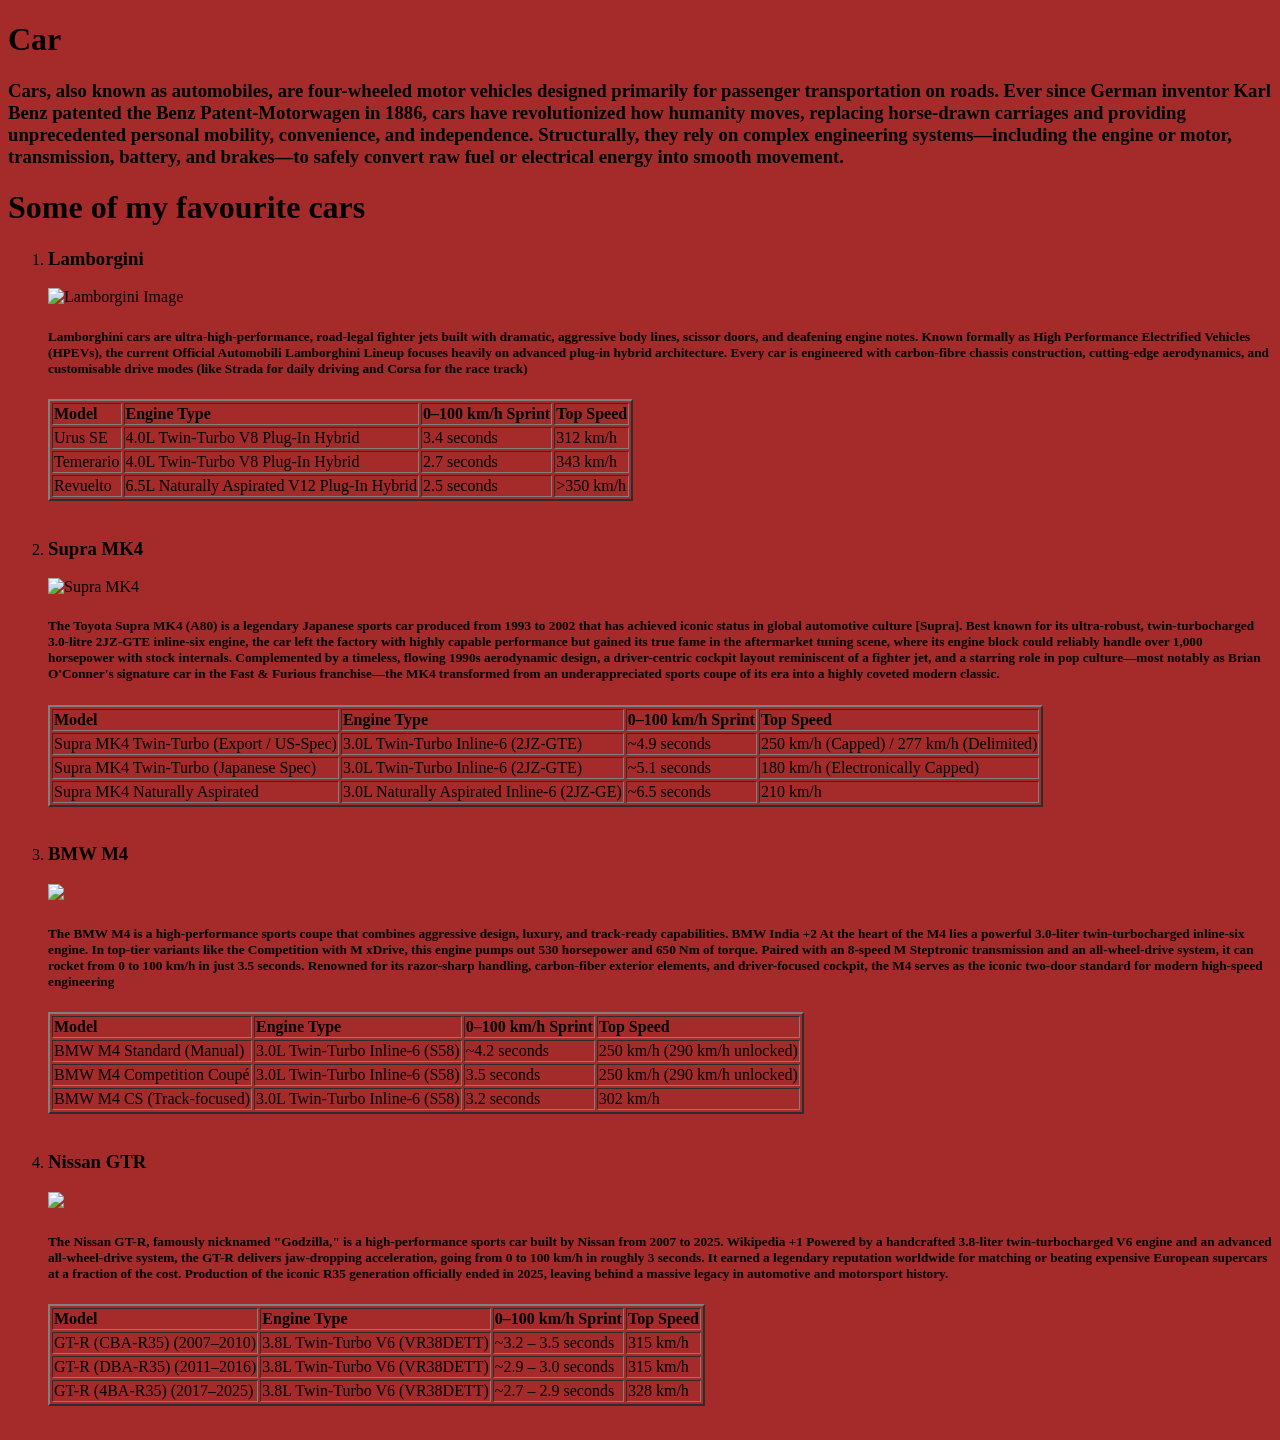
==== 02-favourite-car/index.html @ 686dd2f0 "Add files via upload" ====
<!DOCTYPE html>
<html lang="en">

<head>
    <meta charset="UTF-8">
    <meta name="viewport" content="width=device-width, initial-scale=1.0">
    <title>CAR DESCRIPTION</title>
    <link rel="stylesheet" href="style.css" >
</head>

<body>
    <h1>Car</h1>
    <h3>Cars, also known as automobiles, are four-wheeled motor vehicles designed primarily for passenger transportation
        on roads. Ever since German inventor Karl Benz patented the Benz Patent-Motorwagen in 1886, cars have
        revolutionized how humanity moves, replacing horse-drawn carriages and providing unprecedented personal
        mobility, convenience, and independence. Structurally, they rely on complex engineering systems—including the
        engine or motor, transmission, battery, and brakes—to safely convert raw fuel or electrical energy into smooth
        movement.</h3>
    <h1>Some of my favourite cars</h1>
    <ol>
        <li>
            <h3>Lamborgini</h3>

            <img src="C:\Users\user\Desktop\HTML\Sigma Web Development Course\Beginner 3rd\lambo.jpg"
                alt="Lamborgini Image">
            <h5>Lamborghini cars are ultra-high-performance, road-legal fighter jets built with dramatic, aggressive
                body lines, scissor doors, and deafening engine notes. Known formally as High Performance Electrified
                Vehicles (HPEVs), the current Official Automobili Lamborghini Lineup focuses heavily on advanced plug-in
                hybrid architecture. Every car is engineered with carbon-fibre chassis construction, cutting-edge
                aerodynamics, and customisable drive modes (like Strada for daily driving and Corsa for the race track)
            </h5>
            <table border="2">
                <thead>

                    <th>Model</th>
                    <th>Engine Type</th>
                    <th>0–100 km/h Sprint</th>
                    <th>Top Speed</th>

                </thead>
                <tbody>
                    <tr>
                    <td>Urus SE</td>
                    <td>4.0L Twin-Turbo V8 Plug-In Hybrid</td>
                    <td>3.4 seconds</td>
                    <td>312 km/h</td>
                    </tr>
                    <tr>
                    <td>Temerario</td>
                    <td>4.0L Twin-Turbo V8 Plug-In Hybrid</td>
                    <td>2.7 seconds</td>
                    <td>343 km/h</td>
                    </tr>
                    <tr>
                    <td>Revuelto</td>
                    <td>6.5L Naturally Aspirated V12 Plug-In Hybrid</td>
                    <td>2.5 seconds</td>
                    <td>>350 km/h</td>
                    </tr>
                    
                </tbody>

            </table>
            <br>

        </li>
        <li>
            <h3>Supra MK4</h3>
            <img src="C:\Users\user\Desktop\HTML\Sigma Web Development Course\Beginner 3rd\supramk4.jpg" alt="Supra MK4">
            <h5>The Toyota Supra MK4 (A80) is a legendary Japanese sports car produced from 1993 to 2002 that has achieved iconic status in global automotive culture [Supra]. Best known for its ultra-robust, twin-turbocharged 3.0-litre 2JZ-GTE inline-six engine, the car left the factory with highly capable performance but gained its true fame in the aftermarket tuning scene, where its engine block could reliably handle over 1,000 horsepower with stock internals. Complemented by a timeless, flowing 1990s aerodynamic design, a driver-centric cockpit layout reminiscent of a fighter jet, and a starring role in pop culture—most notably as Brian O'Conner's signature car in the Fast & Furious franchise—the MK4 transformed from an underappreciated sports coupe of its era into a highly coveted modern classic.
            </h5>
            <table border="2">
                <thead>

                    <th>Model</th>
                    <th>Engine Type</th>
                    <th>0–100 km/h Sprint</th>
                    <th>Top Speed</th>

                </thead>
                <tbody>
                    <tr>
                    <td>Supra MK4 Twin-Turbo (Export / US-Spec)</td>
                    <td>3.0L Twin-Turbo Inline-6 (2JZ-GTE)</td>
                    <td>~4.9 seconds</td>
                    <td>250 km/h (Capped) / 277 km/h (Delimited)</td>
                    </tr>
                    <tr>
                    <td>Supra MK4 Twin-Turbo (Japanese Spec)</td>
                    <td>3.0L Twin-Turbo Inline-6 (2JZ-GTE)</td>
                    <td>~5.1 seconds</td>
                    <td>180 km/h (Electronically Capped)</td>
                    </tr>
                    <tr>
                    <td>Supra MK4 Naturally Aspirated</td>
                    <td>    3.0L Naturally Aspirated Inline-6 (2JZ-GE)</td>
                    <td>~6.5 seconds</td>
                    <td>    210 km/h</td>
                    </tr>
                    
                </tbody>

            </table>
            <br>

        </li>
        <li>
            <h3>BMW M4</h3>
            <img src="C:\Users\user\Desktop\HTML\Sigma Web Development Course\Beginner 3rd\bmw_m4.jpg">
            <h5>The BMW M4 is a high-performance sports coupe that combines aggressive design, luxury, and track-ready capabilities. 
            
            BMW India
             +2
            At the heart of the M4 lies a powerful 3.0-liter twin-turbocharged inline-six engine. In top-tier variants like the Competition with M xDrive, this engine pumps out 530 horsepower and 650 Nm of torque. Paired with an 8-speed M Steptronic transmission and an all-wheel-drive system, it can rocket from 0 to 100 km/h in just 3.5 seconds. Renowned for its razor-sharp handling, carbon-fiber exterior elements, and driver-focused cockpit, the M4 serves as the iconic two-door standard for modern high-speed engineering
            </h5>
            <table border="2">
                <thead>

                    <th>Model</th>
                    <th>Engine Type</th>
                    <th>0–100 km/h Sprint</th>
                    <th>Top Speed</th>

                </thead>
                <tbody>
                    <tr>
                    <td>BMW M4 Standard (Manual)</td>
                    <td>3.0L Twin-Turbo Inline-6 (S58)</td>
                    <td>~4.2 seconds</td>
                    <td>250 km/h (290 km/h unlocked)</td>
                    </tr>
                    <tr>
                    <td>BMW M4 Competition Coupé</td>
                    <td>3.0L Twin-Turbo Inline-6 (S58)</td>
                    <td>3.5 seconds</td>
                    <td>250 km/h (290 km/h unlocked)</td>
                    </tr>
                    <tr>
                    <td>BMW M4 CS (Track-focused)</td>
                    <td>    3.0L Twin-Turbo Inline-6 (S58)</td>
                    <td>3.2 seconds</td>
                    <td>302 km/h</td>
                    </tr>
                    
                </tbody>

            </table>
            <br>

        </li>
        <li>
            <h3>Nissan GTR</h3>
            <img src="C:\Users\user\Desktop\HTML\Sigma Web Development Course\Beginner 3rd\nissangtr.jpg">
            <h5>The Nissan GT-R, famously nicknamed "Godzilla," is a high-performance sports car built by Nissan from 2007 to 2025. 
            
            Wikipedia
             +1
            Powered by a handcrafted 3.8-liter twin-turbocharged V6 engine and an advanced all-wheel-drive system, the GT-R delivers jaw-dropping acceleration, going from 0 to 100 km/h in roughly 3 seconds. It earned a legendary reputation worldwide for matching or beating expensive European supercars at a fraction of the cost. Production of the iconic R35 generation officially ended in 2025, leaving behind a massive legacy in automotive and motorsport history. </h5>
            <table border="2">
                <thead>

                    <th>Model</th>
                    <th>Engine Type</th>
                    <th>0–100 km/h Sprint</th>
                    <th>Top Speed</th>

                </thead>
                <tbody>
                    <tr>
                    <td>GT-R (CBA-R35)
                    (2007–2010)</td>
                    <td>3.8L Twin-Turbo V6 (VR38DETT)</td>
                    <td>~3.2 – 3.5 seconds</td>
                    <td>    315 km/h</td>
                    </tr>
                    <tr>
                    <td>GT-R (DBA-R35)
                    (2011–2016)</td>
                    <td>3.8L Twin-Turbo V6 (VR38DETT)</td>
                    <td>~2.9 – 3.0 seconds</td>
                    <td>315 km/h</td>
                    </tr>
                    <tr>
                    <td>GT-R (4BA-R35)
                    (2017–2025)</td>
                    <td>3.8L Twin-Turbo V6 (VR38DETT)</td>
                    <td>~2.7 – 2.9 seconds</td>
                    <td>    328 km/h</td>
                    </tr>
                    
                </tbody>

            </table>
            <br>

        </li>
        
    </ol>
</body>

</html>
---- 02-favourite-car/style.css ----
body{
    background-color: brown;
}
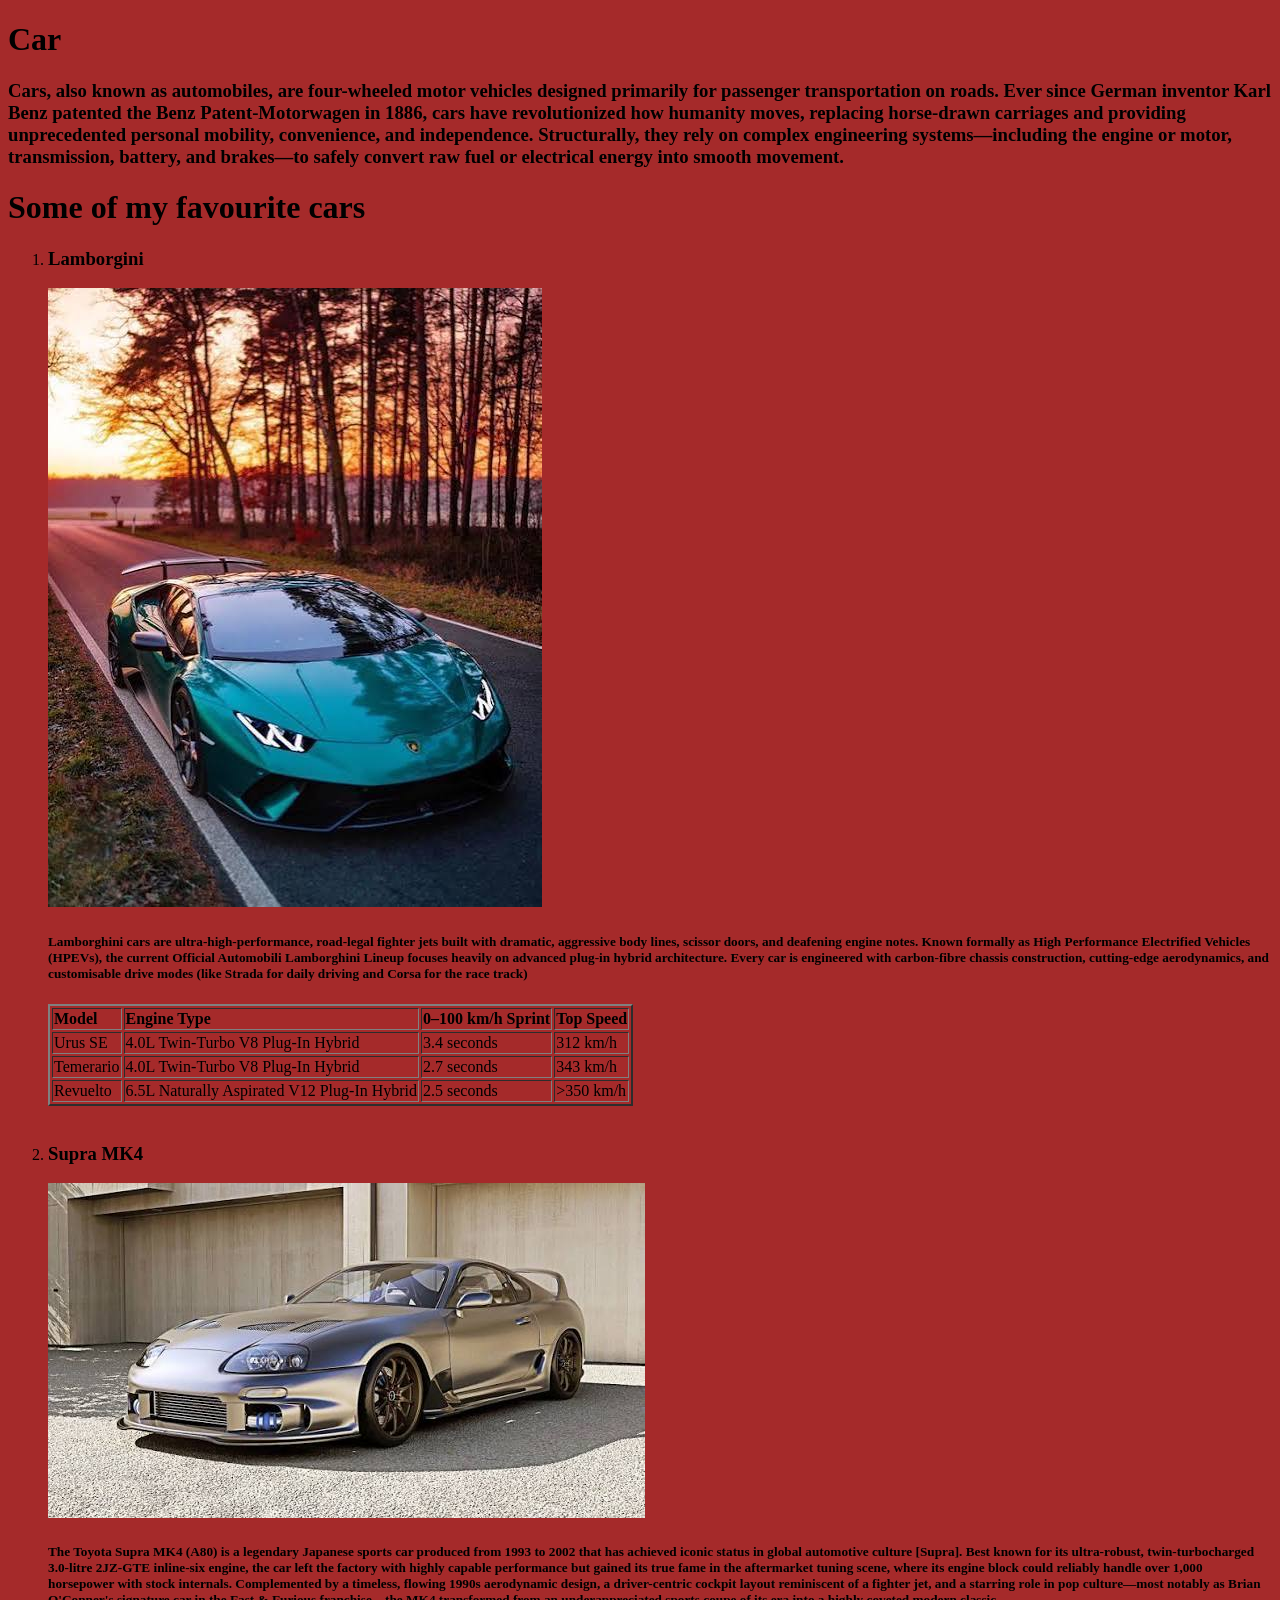
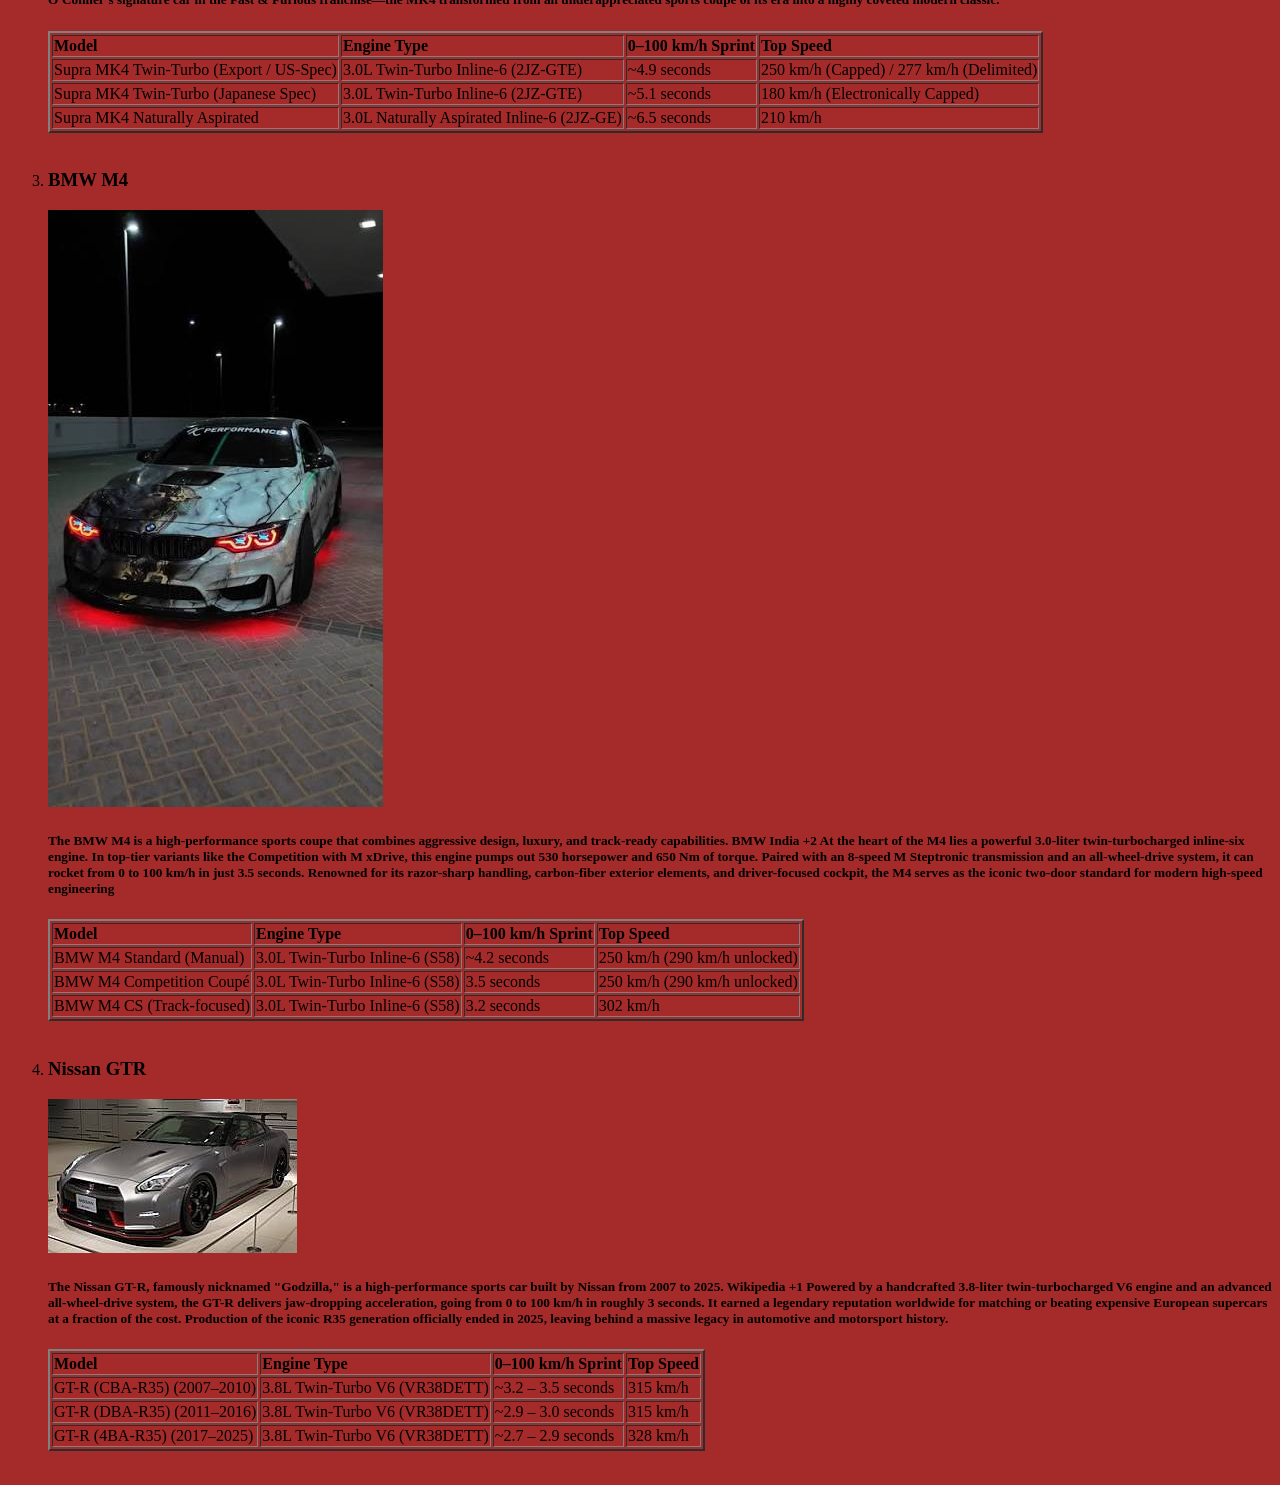
==== commit e1b4741d: "Fix HTML structure and update image sources Updated image paths and fixed HTML formatting issues." ====
--- a/02-favourite-car/index.html
+++ b/02-favourite-car/index.html
@@ -21,7 +21,7 @@
         <li>
             <h3>Lamborgini</h3>
 
-            <img src="C:\Users\user\Desktop\HTML\Sigma Web Development Course\Beginner 3rd\lambo.jpg"
+            <img src="Image/lambo.jpg"
                 alt="Lamborgini Image">
             <h5>Lamborghini cars are ultra-high-performance, road-legal fighter jets built with dramatic, aggressive
                 body lines, scissor doors, and deafening engine notes. Known formally as High Performance Electrified
@@ -66,7 +66,7 @@
         </li>
         <li>
             <h3>Supra MK4</h3>
-            <img src="C:\Users\user\Desktop\HTML\Sigma Web Development Course\Beginner 3rd\supramk4.jpg" alt="Supra MK4">
+            <img src="Image/supramk4.jpg" alt="Supra MK4">
             <h5>The Toyota Supra MK4 (A80) is a legendary Japanese sports car produced from 1993 to 2002 that has achieved iconic status in global automotive culture [Supra]. Best known for its ultra-robust, twin-turbocharged 3.0-litre 2JZ-GTE inline-six engine, the car left the factory with highly capable performance but gained its true fame in the aftermarket tuning scene, where its engine block could reliably handle over 1,000 horsepower with stock internals. Complemented by a timeless, flowing 1990s aerodynamic design, a driver-centric cockpit layout reminiscent of a fighter jet, and a starring role in pop culture—most notably as Brian O'Conner's signature car in the Fast & Furious franchise—the MK4 transformed from an underappreciated sports coupe of its era into a highly coveted modern classic.
             </h5>
             <table border="2">
@@ -106,7 +106,7 @@
         </li>
         <li>
             <h3>BMW M4</h3>
-            <img src="C:\Users\user\Desktop\HTML\Sigma Web Development Course\Beginner 3rd\bmw_m4.jpg">
+            <img src="Image/bmw_m4.jpg" alt ="BMW M4">
             <h5>The BMW M4 is a high-performance sports coupe that combines aggressive design, luxury, and track-ready capabilities. 
             
             BMW India
@@ -150,7 +150,7 @@
         </li>
         <li>
             <h3>Nissan GTR</h3>
-            <img src="C:\Users\user\Desktop\HTML\Sigma Web Development Course\Beginner 3rd\nissangtr.jpg">
+            <img src="Image/nissangtr.jpg" alt = "Nissan GTR">
             <h5>The Nissan GT-R, famously nicknamed "Godzilla," is a high-performance sports car built by Nissan from 2007 to 2025. 
             
             Wikipedia
@@ -198,4 +198,4 @@
     </ol>
 </body>
 
-</html>+</html>
